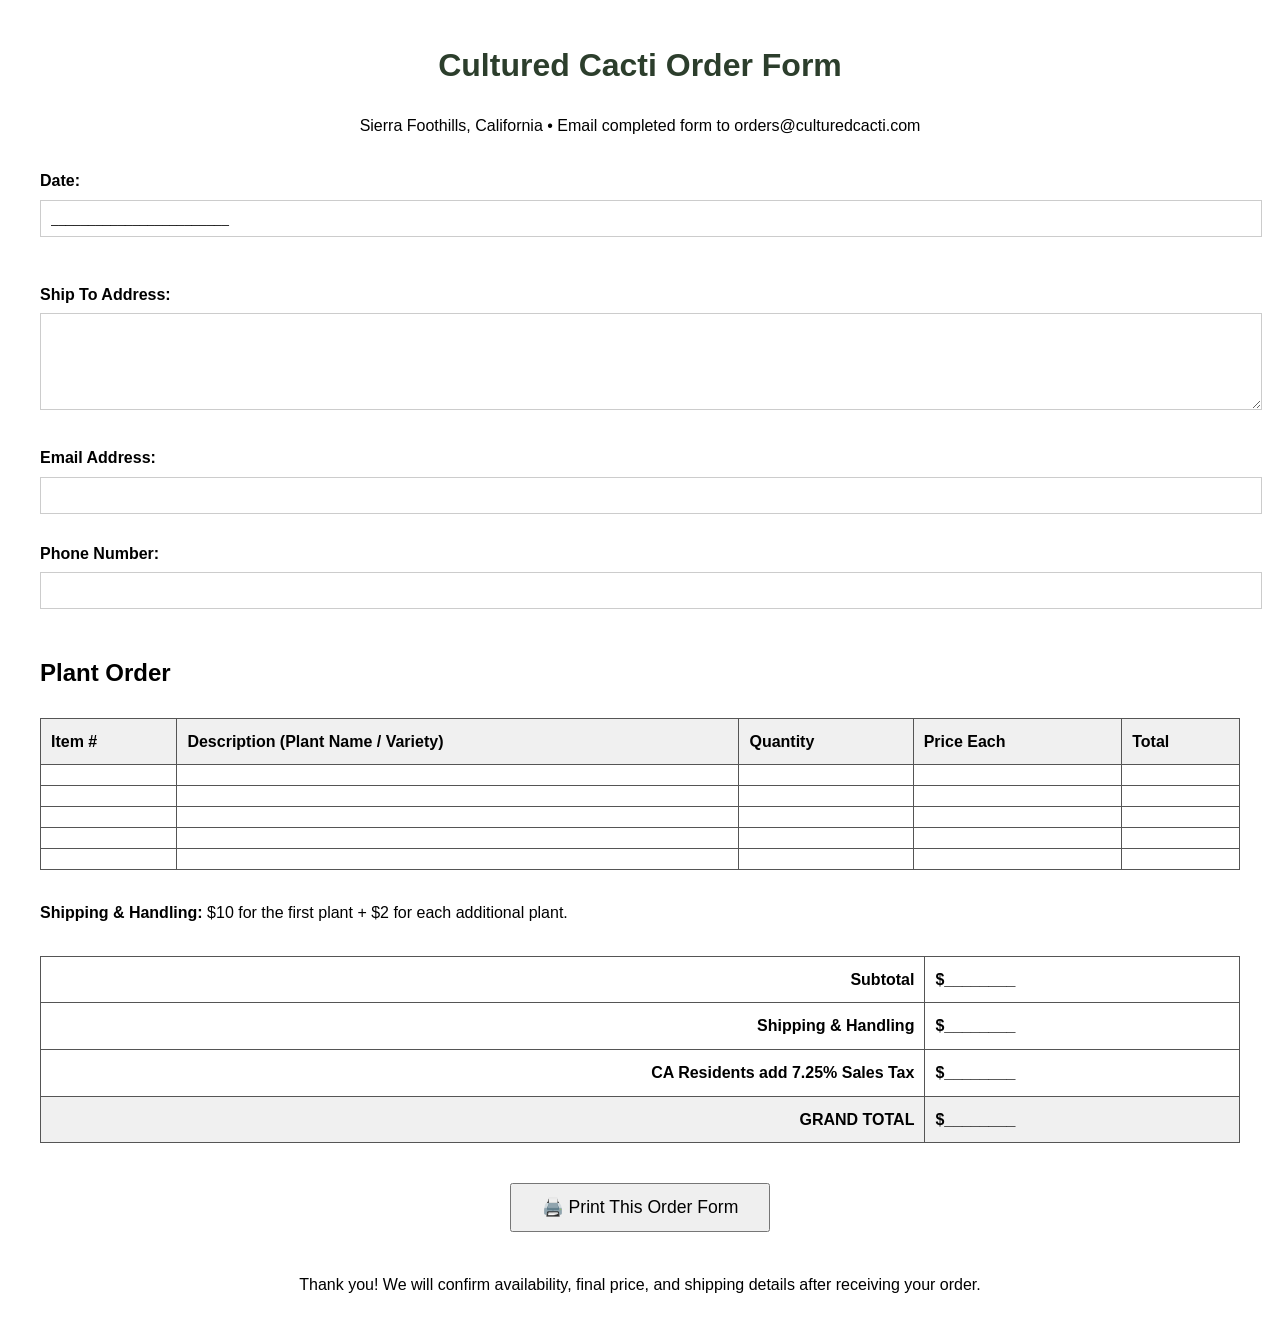
==== order-form.html @ 58e6c485 "Create order-form.html" ====
<!DOCTYPE html>
<html lang="en">
<head>
<meta charset="UTF-8">
<meta name="viewport" content="width=device-width, initial-scale=1.0">
<title>Order Form - Cultured Cacti</title>
<style>
body { font-family: 'Montserrat', sans-serif; margin: 40px; line-height: 1.6; }
h1 { font-family: 'Bebas Neue', sans-serif; text-align: center; color: #2c3e2c; }
.form-section { margin: 30px 0; }
label { display: block; margin: 12px 0 6px; font-weight: bold; }
input, textarea { width: 100%; padding: 10px; margin-bottom: 15px; border: 1px solid #ccc; }
table { width: 100%; border-collapse: collapse; margin: 25px 0; }
th, td { border: 1px solid #555; padding: 10px; text-align: left; }
th { background-color: #f0f0f0; }
.totals { font-weight: bold; }
.print-button { text-align: center; margin: 40px 0; }
@media print {
.print-button, nav { display: none; }
body { margin: 20px; }
}
</style>
</head>
<body>
<h1>Cultured Cacti Order Form</h1>
<p style="text-align:center;">Sierra Foothills, California • Email completed form to orders@culturedcacti.com</p>

<div class="form-section">
<label>Date:</label>
<input type="text" value="________________________">
</div>

<div class="form-section">
<label>Ship To Address:</label>
<textarea rows="5"></textarea>

<label>Email Address:</label>
<input type="email">

<label>Phone Number:</label>
<input type="tel">
</div>

<div class="form-section">
<h2>Plant Order</h2>
<table>
<tr>
<th>Item #</th>
<th>Description (Plant Name / Variety)</th>
<th>Quantity</th>
<th>Price Each</th>
<th>Total</th>
</tr>
<tr><td></td><td></td><td></td><td></td><td></td></tr>
<tr><td></td><td></td><td></td><td></td><td></td></tr>
<tr><td></td><td></td><td></td><td></td><td></td></tr>
<tr><td></td><td></td><td></td><td></td><td></td></tr>
<tr><td></td><td></td><td></td><td></td><td></td></tr>
</table>
</div>

<div class="form-section">
<p><strong>Shipping & Handling:</strong> $10 for the first plant + $2 for each additional plant.</p>
</div>

<div class="form-section">
<table>
<tr class="totals">
<td colspan="4" style="text-align:right;">Subtotal</td>
<td>$________</td>
</tr>
<tr class="totals">
<td colspan="4" style="text-align:right;">Shipping & Handling</td>
<td>$________</td>
</tr>
<tr class="totals">
<td colspan="4" style="text-align:right;">CA Residents add 7.25% Sales Tax</td>
<td>$________</td>
</tr>
<tr class="totals" style="background-color:#f0f0f0;">
<td colspan="4" style="text-align:right;"><strong>GRAND TOTAL</strong></td>
<td><strong>$________</strong></td>
</tr>
</table>
</div>

<div class="print-button">
<button onclick="window.print()" style="padding:12px 30px; font-size:1.1rem;">🖨️ Print This Order Form</button>
</div>

<p style="text-align:center; margin-top:40px;">
Thank you! We will confirm availability, final price, and shipping details after receiving your order.
</p>
</body>
</html>
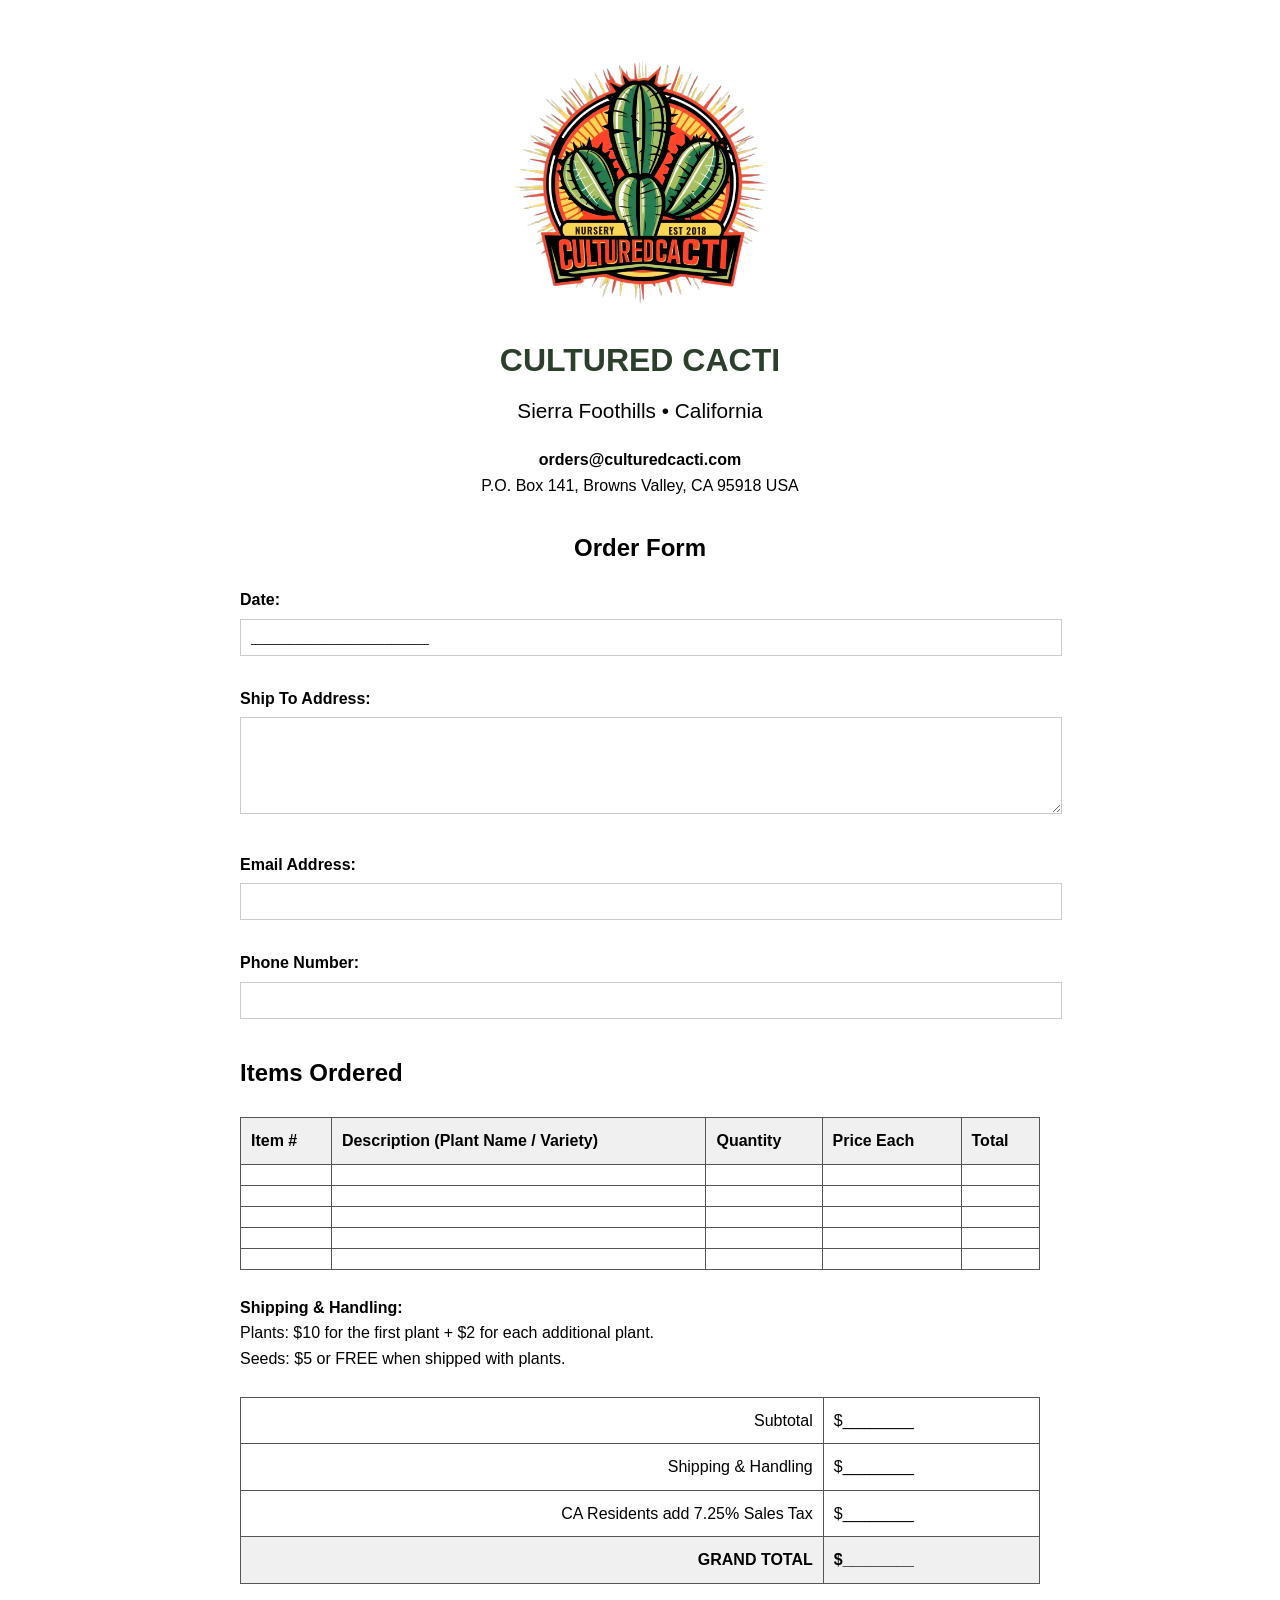
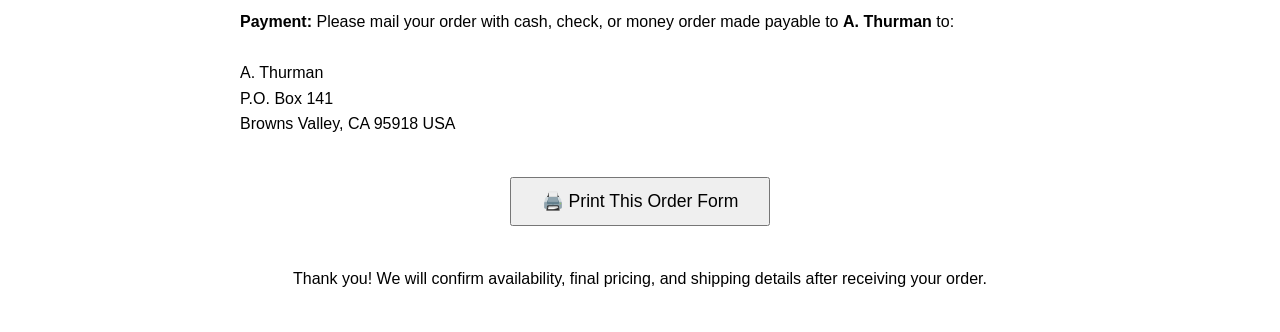
==== commit a562de7c: "Update order-form.html" ====
--- a/order-form.html
+++ b/order-form.html
@@ -5,15 +5,26 @@
 <meta name="viewport" content="width=device-width, initial-scale=1.0">
 <title>Order Form - Cultured Cacti</title>
 <style>
-body { font-family: 'Montserrat', sans-serif; margin: 40px; line-height: 1.6; }
-h1 { font-family: 'Bebas Neue', sans-serif; text-align: center; color: #2c3e2c; }
-.form-section { margin: 30px 0; }
-label { display: block; margin: 12px 0 6px; font-weight: bold; }
+body {
+font-family: 'Montserrat', sans-serif;
+margin: 40px;
+line-height: 1.6;
+max-width: 800px;
+margin: 40px auto;
+}
+header { text-align: center; margin-bottom: 30px; }
+h1 {
+font-family: 'Bebas Neue', sans-serif;
+color: #2c3e2c;
+margin: 0;
+}
+.tagline { font-size: 1.3rem; margin: 8px 0 20px; }
+.logo { max-width: 280px; margin: 15px auto; display: block; }
+label { display: block; margin: 15px 0 6px; font-weight: bold; }
 input, textarea { width: 100%; padding: 10px; margin-bottom: 15px; border: 1px solid #ccc; }
 table { width: 100%; border-collapse: collapse; margin: 25px 0; }
 th, td { border: 1px solid #555; padding: 10px; text-align: left; }
 th { background-color: #f0f0f0; }
-.totals { font-weight: bold; }
 .print-button { text-align: center; margin: 40px 0; }
 @media print {
 .print-button, nav { display: none; }
@@ -22,8 +33,15 @@
 </style>
 </head>
 <body>
-<h1>Cultured Cacti Order Form</h1>
-<p style="text-align:center;">Sierra Foothills, California • Email completed form to orders@culturedcacti.com</p>
+<header>
+<img src="images/logo.svg" alt="Cultured Cacti Logo" class="logo">
+<h1>CULTURED CACTI</h1>
+<p class="tagline">Sierra Foothills • California</p>
+<p><strong>orders@culturedcacti.com</strong><br>
+P.O. Box 141, Browns Valley, CA 95918 USA</p>
+</header>
+
+<h2 style="text-align:center;">Order Form</h2>
 
 <div class="form-section">
 <label>Date:</label>
@@ -42,7 +60,7 @@
 </div>
 
 <div class="form-section">
-<h2>Plant Order</h2>
+<h2>Items Ordered</h2>
 <table>
 <tr>
 <th>Item #</th>
@@ -60,7 +78,9 @@
 </div>
 
 <div class="form-section">
-<p><strong>Shipping & Handling:</strong> $10 for the first plant + $2 for each additional plant.</p>
+<p><strong>Shipping &amp; Handling:</strong><br>
+Plants: $10 for the first plant + $2 for each additional plant.<br>
+Seeds: $5 or FREE when shipped with plants.</p>
 </div>
 
 <div class="form-section">
@@ -70,7 +90,7 @@
 <td>$________</td>
 </tr>
 <tr class="totals">
-<td colspan="4" style="text-align:right;">Shipping & Handling</td>
+<td colspan="4" style="text-align:right;">Shipping &amp; Handling</td>
 <td>$________</td>
 </tr>
 <tr class="totals">
@@ -84,12 +104,19 @@
 </table>
 </div>
 
+<div class="form-section">
+<p><strong>Payment:</strong> Please mail your order with cash, check, or money order made payable to <strong>A. Thurman</strong> to:<br><br>
+A. Thurman<br>
+P.O. Box 141<br>
+Browns Valley, CA 95918 USA</p>
+</div>
+
 <div class="print-button">
 <button onclick="window.print()" style="padding:12px 30px; font-size:1.1rem;">🖨️ Print This Order Form</button>
 </div>
 
 <p style="text-align:center; margin-top:40px;">
-Thank you! We will confirm availability, final price, and shipping details after receiving your order.
+Thank you! We will confirm availability, final pricing, and shipping details after receiving your order.
 </p>
 </body>
 </html>
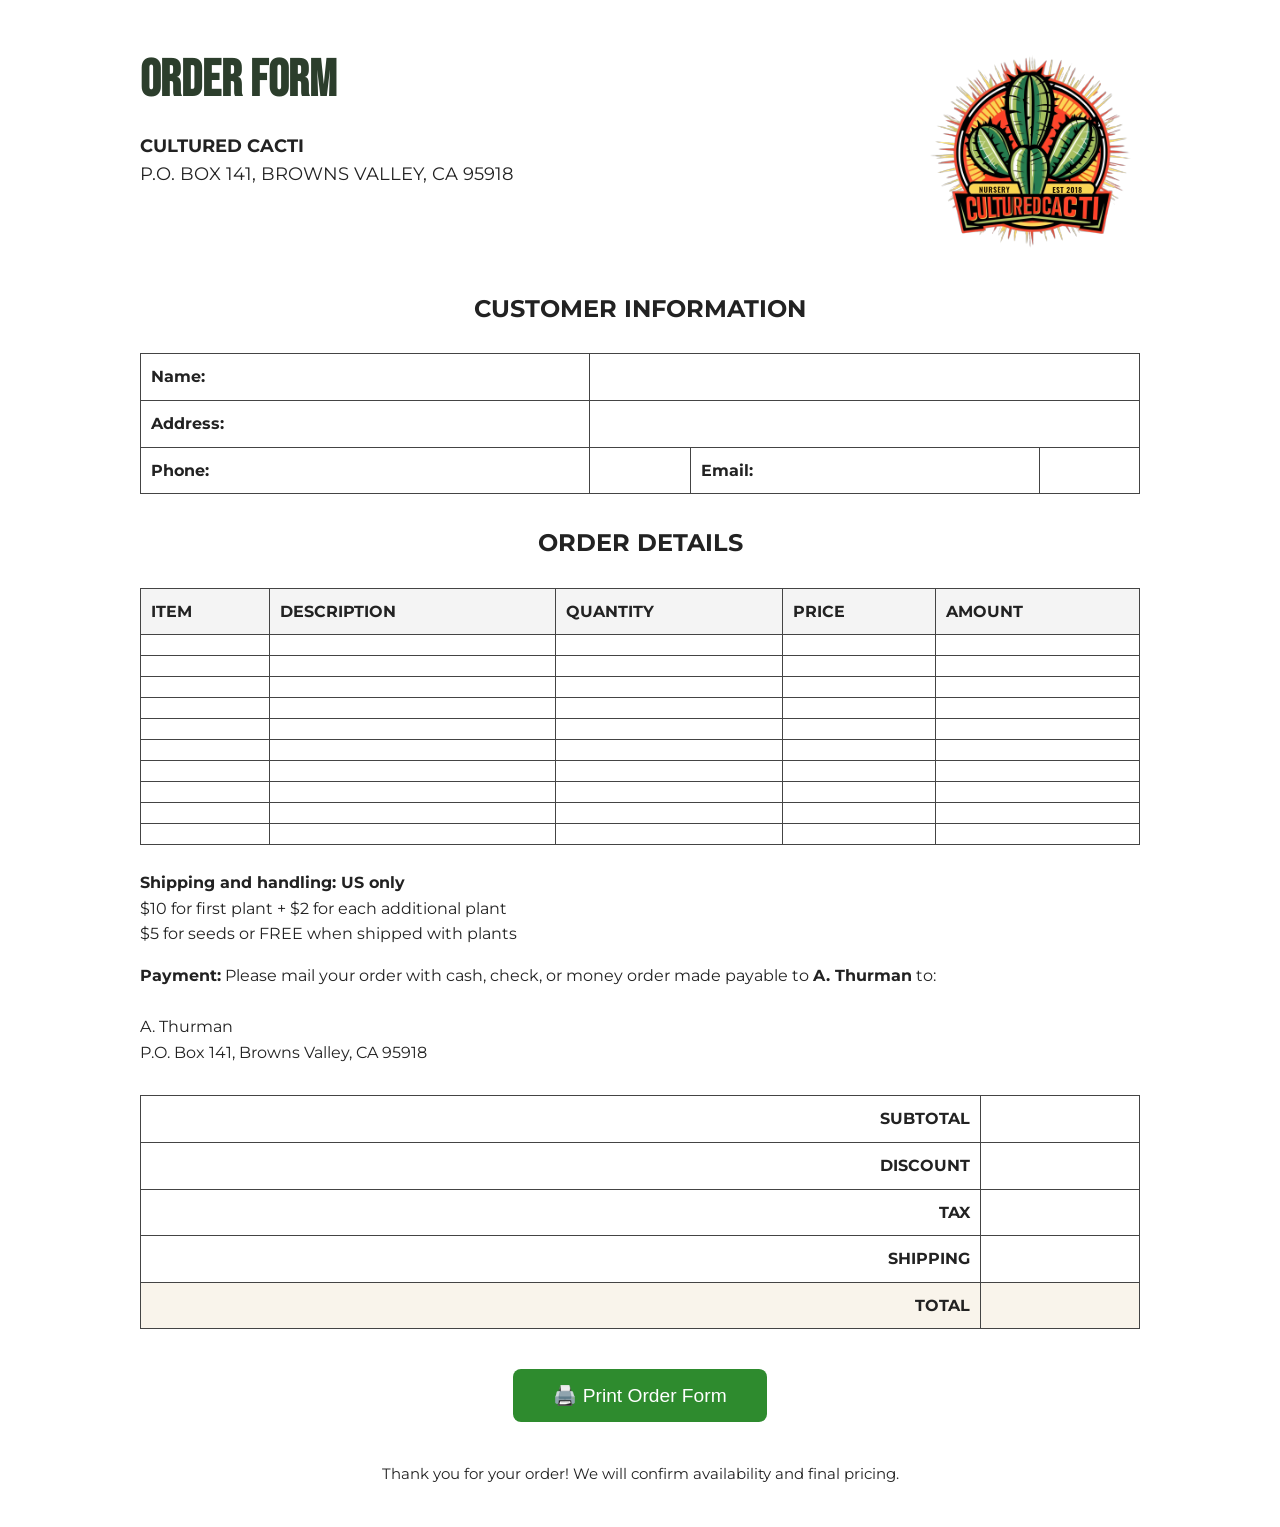
==== commit 7ad33f60: "Update order-form.html" ====
--- a/order-form.html
+++ b/order-form.html
@@ -5,118 +5,125 @@
 <meta name="viewport" content="width=device-width, initial-scale=1.0">
 <title>Order Form - Cultured Cacti</title>
 <style>
+@import url('https://fonts.googleapis.com/css2?family=Bebas+Neue&family=Montserrat:wght@400;500&display=swap');
 body {
 font-family: 'Montserrat', sans-serif;
-margin: 40px;
+margin: 40px auto;
+max-width: 1000px;
 line-height: 1.6;
-max-width: 800px;
-margin: 40px auto;
+color: #222;
 }
-header { text-align: center; margin-bottom: 30px; }
-h1 {
-font-family: 'Bebas Neue', sans-serif;
-color: #2c3e2c;
-margin: 0;
-}
-.tagline { font-size: 1.3rem; margin: 8px 0 20px; }
-.logo { max-width: 280px; margin: 15px auto; display: block; }
-label { display: block; margin: 15px 0 6px; font-weight: bold; }
-input, textarea { width: 100%; padding: 10px; margin-bottom: 15px; border: 1px solid #ccc; }
+header { display: flex; justify-content: space-between; align-items: flex-start; margin-bottom: 30px; }
+.logo { max-width: 220px; }
+h1 { font-family: 'Bebas Neue', sans-serif; font-size: 3.2rem; margin: 0; color: #2c3e2c; }
+.address { margin-top: 10px; font-size: 1.1rem; }
 table { width: 100%; border-collapse: collapse; margin: 25px 0; }
-th, td { border: 1px solid #555; padding: 10px; text-align: left; }
-th { background-color: #f0f0f0; }
-.print-button { text-align: center; margin: 40px 0; }
+th, td { border: 1px solid #444; padding: 10px; text-align: left; }
+th { background-color: #f4f4f4; font-weight: bold; }
+.totals td { font-weight: bold; }
+.print-btn { text-align: center; margin: 40px 0; }
 @media print {
-.print-button, nav { display: none; }
+.print-btn { display: none; }
 body { margin: 20px; }
 }
 </style>
 </head>
 <body>
 <header>
+<div>
+<h1>ORDER FORM</h1>
+<div class="address">
+<strong>CULTURED CACTI</strong><br>
+P.O. BOX 141, BROWNS VALLEY, CA 95918
+</div>
+</div>
 <img src="images/logo.svg" alt="Cultured Cacti Logo" class="logo">
-<h1>CULTURED CACTI</h1>
-<p class="tagline">Sierra Foothills • California</p>
-<p><strong>orders@culturedcacti.com</strong><br>
-P.O. Box 141, Browns Valley, CA 95918 USA</p>
 </header>
 
-<h2 style="text-align:center;">Order Form</h2>
+<h2 style="text-align:center; margin:30px 0 15px;">CUSTOMER INFORMATION</h2>
 
-<div class="form-section">
-<label>Date:</label>
-<input type="text" value="________________________">
-</div>
-
-<div class="form-section">
-<label>Ship To Address:</label>
-<textarea rows="5"></textarea>
-
-<label>Email Address:</label>
-<input type="email">
-
-<label>Phone Number:</label>
-<input type="tel">
-</div>
-
-<div class="form-section">
-<h2>Items Ordered</h2>
 <table>
 <tr>
-<th>Item #</th>
-<th>Description (Plant Name / Variety)</th>
-<th>Quantity</th>
-<th>Price Each</th>
-<th>Total</th>
+<td><strong>Name:</strong></td>
+<td colspan="4"></td>
 </tr>
+<tr>
+<td><strong>Address:</strong></td>
+<td colspan="4"></td>
+</tr>
+<tr>
+<td><strong>Phone:</strong></td>
+<td></td>
+<td><strong>Email:</strong></td>
+<td colspan="2"></td>
+</tr>
+</table>
+
+<h2 style="text-align:center; margin:30px 0 15px;">ORDER DETAILS</h2>
+
+<table>
+<thead>
+<tr>
+<th>ITEM</th>
+<th>DESCRIPTION</th>
+<th>QUANTITY</th>
+<th>PRICE</th>
+<th>AMOUNT</th>
+</tr>
+</thead>
+<tbody>
 <tr><td></td><td></td><td></td><td></td><td></td></tr>
 <tr><td></td><td></td><td></td><td></td><td></td></tr>
 <tr><td></td><td></td><td></td><td></td><td></td></tr>
 <tr><td></td><td></td><td></td><td></td><td></td></tr>
 <tr><td></td><td></td><td></td><td></td><td></td></tr>
+<tr><td></td><td></td><td></td><td></td><td></td></tr>
+<tr><td></td><td></td><td></td><td></td><td></td></tr>
+<tr><td></td><td></td><td></td><td></td><td></td></tr>
+<tr><td></td><td></td><td></td><td></td><td></td></tr>
+<tr><td></td><td></td><td></td><td></td><td></td></tr>
+</tbody>
 </table>
+
+<p><strong>Shipping and handling: US only</strong><br>
+$10 for first plant + $2 for each additional plant<br>
+$5 for seeds or FREE when shipped with plants</p>
+
+<p><strong>Payment:</strong> Please mail your order with cash, check, or money order made payable to <strong>A. Thurman</strong> to:<br><br>
+A. Thurman<br>
+P.O. Box 141, Browns Valley, CA 95918</p>
+
+<table style="margin-top:30px;">
+<tr class="totals">
+<td colspan="4" style="text-align:right;">SUBTOTAL</td>
+<td></td>
+</tr>
+<tr class="totals">
+<td colspan="4" style="text-align:right;">DISCOUNT</td>
+<td></td>
+</tr>
+<tr class="totals">
+<td colspan="4" style="text-align:right;">TAX</td>
+<td></td>
+</tr>
+<tr class="totals">
+<td colspan="4" style="text-align:right;">SHIPPING</td>
+<td></td>
+</tr>
+<tr class="totals" style="background:#f9f4eb;">
+<td colspan="4" style="text-align:right;"><strong>TOTAL</strong></td>
+<td><strong></strong></td>
+</tr>
+</table>
+
+<div class="print-btn">
+<button onclick="window.print()" style="padding:15px 40px; font-size:1.2rem; background:#2e8b2e; color:white; border:none; border-radius:8px; cursor:pointer;">
+🖨️ Print Order Form
+</button>
 </div>
 
-<div class="form-section">
-<p><strong>Shipping &amp; Handling:</strong><br>
-Plants: $10 for the first plant + $2 for each additional plant.<br>
-Seeds: $5 or FREE when shipped with plants.</p>
-</div>
-
-<div class="form-section">
-<table>
-<tr class="totals">
-<td colspan="4" style="text-align:right;">Subtotal</td>
-<td>$________</td>
-</tr>
-<tr class="totals">
-<td colspan="4" style="text-align:right;">Shipping &amp; Handling</td>
-<td>$________</td>
-</tr>
-<tr class="totals">
-<td colspan="4" style="text-align:right;">CA Residents add 7.25% Sales Tax</td>
-<td>$________</td>
-</tr>
-<tr class="totals" style="background-color:#f0f0f0;">
-<td colspan="4" style="text-align:right;"><strong>GRAND TOTAL</strong></td>
-<td><strong>$________</strong></td>
-</tr>
-</table>
-</div>
-
-<div class="form-section">
-<p><strong>Payment:</strong> Please mail your order with cash, check, or money order made payable to <strong>A. Thurman</strong> to:<br><br>
-A. Thurman<br>
-P.O. Box 141<br>
-Browns Valley, CA 95918 USA</p>
-</div>
-
-<div class="print-button">
-<button onclick="window.print()" style="padding:12px 30px; font-size:1.1rem;">🖨️ Print This Order Form</button>
-</div>
-
-<p style="text-align:center; margin-top:40px;">
-Thank you! We will confirm availability, final pricing, and shipping details after receiving your order.
+<p style="text-align:center; margin-top:40px; font-size:0.95rem;">
+Thank you for your order! We will confirm availability and final pricing.
 </p>
 </body>
 </html>
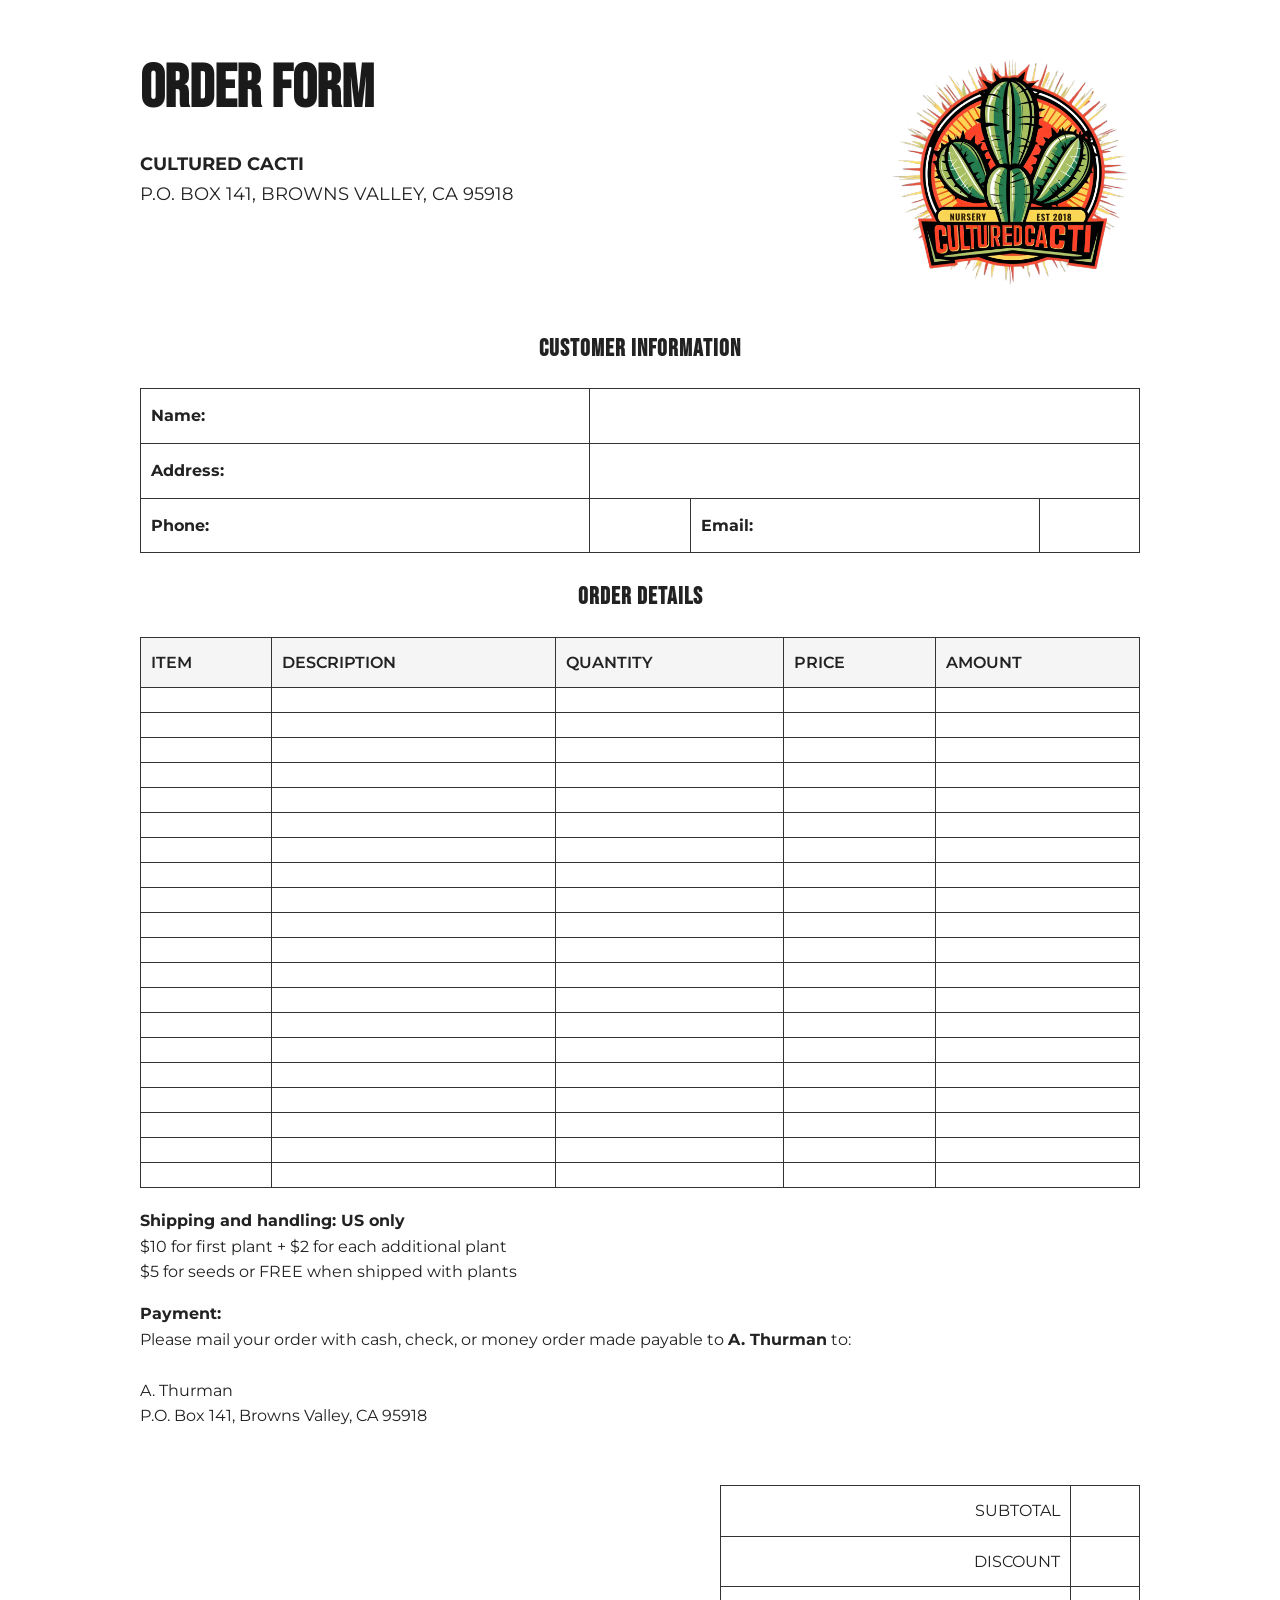
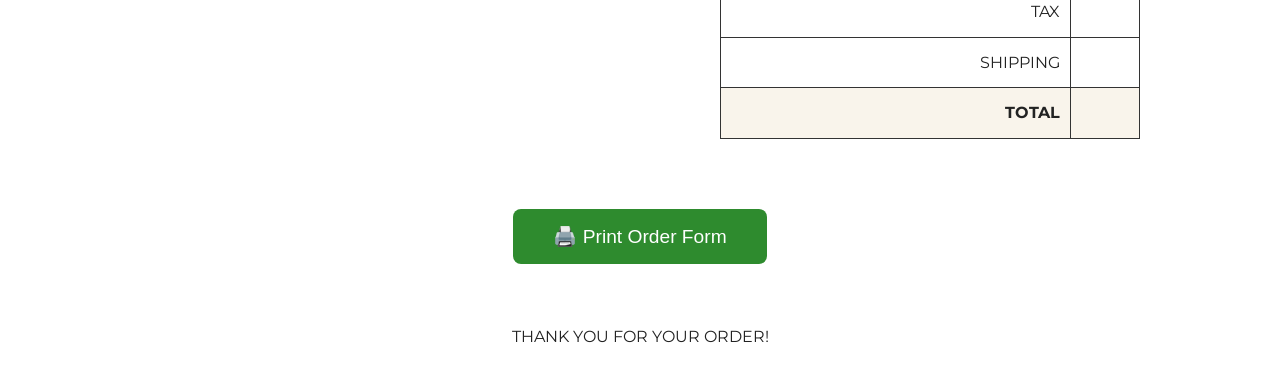
==== commit 302b1435: "Update order-form.html" ====
--- a/order-form.html
+++ b/order-form.html
@@ -13,15 +13,16 @@
 line-height: 1.6;
 color: #222;
 }
-header { display: flex; justify-content: space-between; align-items: flex-start; margin-bottom: 30px; }
-.logo { max-width: 220px; }
-h1 { font-family: 'Bebas Neue', sans-serif; font-size: 3.2rem; margin: 0; color: #2c3e2c; }
-.address { margin-top: 10px; font-size: 1.1rem; }
-table { width: 100%; border-collapse: collapse; margin: 25px 0; }
-th, td { border: 1px solid #444; padding: 10px; text-align: left; }
-th { background-color: #f4f4f4; font-weight: bold; }
-.totals td { font-weight: bold; }
-.print-btn { text-align: center; margin: 40px 0; }
+.header { display: flex; justify-content: space-between; align-items: flex-start; margin-bottom: 30px; }
+.title { font-family: 'Bebas Neue', sans-serif; font-size: 3.8rem; margin: 0; color: #1a1a1a; }
+.logo { max-width: 260px; }
+.address { margin-top: 12px; font-size: 1.15rem; }
+h2 { text-align: center; margin: 25px 0 12px; font-family: 'Bebas Neue', sans-serif; letter-spacing: 1px; }
+table { width: 100%; border-collapse: collapse; margin: 20px 0; }
+th, td { border: 1px solid #333; padding: 12px 10px; text-align: left; vertical-align: top; }
+th { background-color: #f5f5f5; font-weight: 600; }
+.customer-table td { padding: 14px 10px; }
+.print-btn { text-align: center; margin: 50px 0 30px; }
 @media print {
 .print-btn { display: none; }
 body { margin: 20px; }
@@ -29,38 +30,36 @@
 </style>
 </head>
 <body>
-<header>
+<div class="header">
 <div>
-<h1>ORDER FORM</h1>
+<h1 class="title">ORDER FORM</h1>
 <div class="address">
 <strong>CULTURED CACTI</strong><br>
 P.O. BOX 141, BROWNS VALLEY, CA 95918
 </div>
 </div>
 <img src="images/logo.svg" alt="Cultured Cacti Logo" class="logo">
-</header>
+</div>
 
-<h2 style="text-align:center; margin:30px 0 15px;">CUSTOMER INFORMATION</h2>
-
-<table>
+<h2>CUSTOMER INFORMATION</h2>
+<table class="customer-table">
 <tr>
 <td><strong>Name:</strong></td>
-<td colspan="4"></td>
+<td colspan="3"></td>
 </tr>
 <tr>
 <td><strong>Address:</strong></td>
-<td colspan="4"></td>
+<td colspan="3"></td>
 </tr>
 <tr>
 <td><strong>Phone:</strong></td>
 <td></td>
 <td><strong>Email:</strong></td>
-<td colspan="2"></td>
+<td></td>
 </tr>
 </table>
 
-<h2 style="text-align:center; margin:30px 0 15px;">ORDER DETAILS</h2>
-
+<h2>ORDER DETAILS</h2>
 <table>
 <thead>
 <tr>
@@ -72,6 +71,17 @@
 </tr>
 </thead>
 <tbody>
+<!-- 20 blank rows to match your PDF -->
+<tr><td></td><td></td><td></td><td></td><td></td></tr>
+<tr><td></td><td></td><td></td><td></td><td></td></tr>
+<tr><td></td><td></td><td></td><td></td><td></td></tr>
+<tr><td></td><td></td><td></td><td></td><td></td></tr>
+<tr><td></td><td></td><td></td><td></td><td></td></tr>
+<tr><td></td><td></td><td></td><td></td><td></td></tr>
+<tr><td></td><td></td><td></td><td></td><td></td></tr>
+<tr><td></td><td></td><td></td><td></td><td></td></tr>
+<tr><td></td><td></td><td></td><td></td><td></td></tr>
+<tr><td></td><td></td><td></td><td></td><td></td></tr>
 <tr><td></td><td></td><td></td><td></td><td></td></tr>
 <tr><td></td><td></td><td></td><td></td><td></td></tr>
 <tr><td></td><td></td><td></td><td></td><td></td></tr>
@@ -89,41 +99,29 @@
 $10 for first plant + $2 for each additional plant<br>
 $5 for seeds or FREE when shipped with plants</p>
 
-<p><strong>Payment:</strong> Please mail your order with cash, check, or money order made payable to <strong>A. Thurman</strong> to:<br><br>
+<p><strong>Payment:</strong><br>
+Please mail your order with cash, check, or money order made payable to <strong>A. Thurman</strong> to:<br><br>
 A. Thurman<br>
 P.O. Box 141, Browns Valley, CA 95918</p>
 
-<table style="margin-top:30px;">
-<tr class="totals">
-<td colspan="4" style="text-align:right;">SUBTOTAL</td>
-<td></td>
-</tr>
-<tr class="totals">
-<td colspan="4" style="text-align:right;">DISCOUNT</td>
-<td></td>
-</tr>
-<tr class="totals">
-<td colspan="4" style="text-align:right;">TAX</td>
-<td></td>
-</tr>
-<tr class="totals">
-<td colspan="4" style="text-align:right;">SHIPPING</td>
-<td></td>
-</tr>
-<tr class="totals" style="background:#f9f4eb;">
-<td colspan="4" style="text-align:right;"><strong>TOTAL</strong></td>
-<td><strong></strong></td>
-</tr>
+<table style="margin-top: 40px; width: 420px; float: right; border: 1px solid #333;">
+<tr><td style="text-align:right;">SUBTOTAL</td><td></td></tr>
+<tr><td style="text-align:right;">DISCOUNT</td><td></td></tr>
+<tr><td style="text-align:right;">TAX</td><td></td></tr>
+<tr><td style="text-align:right;">SHIPPING</td><td></td></tr>
+<tr style="background:#f9f4eb;"><td style="text-align:right;"><strong>TOTAL</strong></td><td><strong></strong></td></tr>
 </table>
 
+<div style="clear: both;"></div>
+
 <div class="print-btn">
-<button onclick="window.print()" style="padding:15px 40px; font-size:1.2rem; background:#2e8b2e; color:white; border:none; border-radius:8px; cursor:pointer;">
+<button onclick="window.print()" style="padding: 16px 40px; font-size: 1.2rem; background: #2e8b2e; color: white; border: none; border-radius: 8px; cursor: pointer;">
 🖨️ Print Order Form
 </button>
 </div>
 
-<p style="text-align:center; margin-top:40px; font-size:0.95rem;">
-Thank you for your order! We will confirm availability and final pricing.
+<p style="text-align: center; margin-top: 60px; font-size: 1rem;">
+THANK YOU FOR YOUR ORDER!
 </p>
 </body>
 </html>
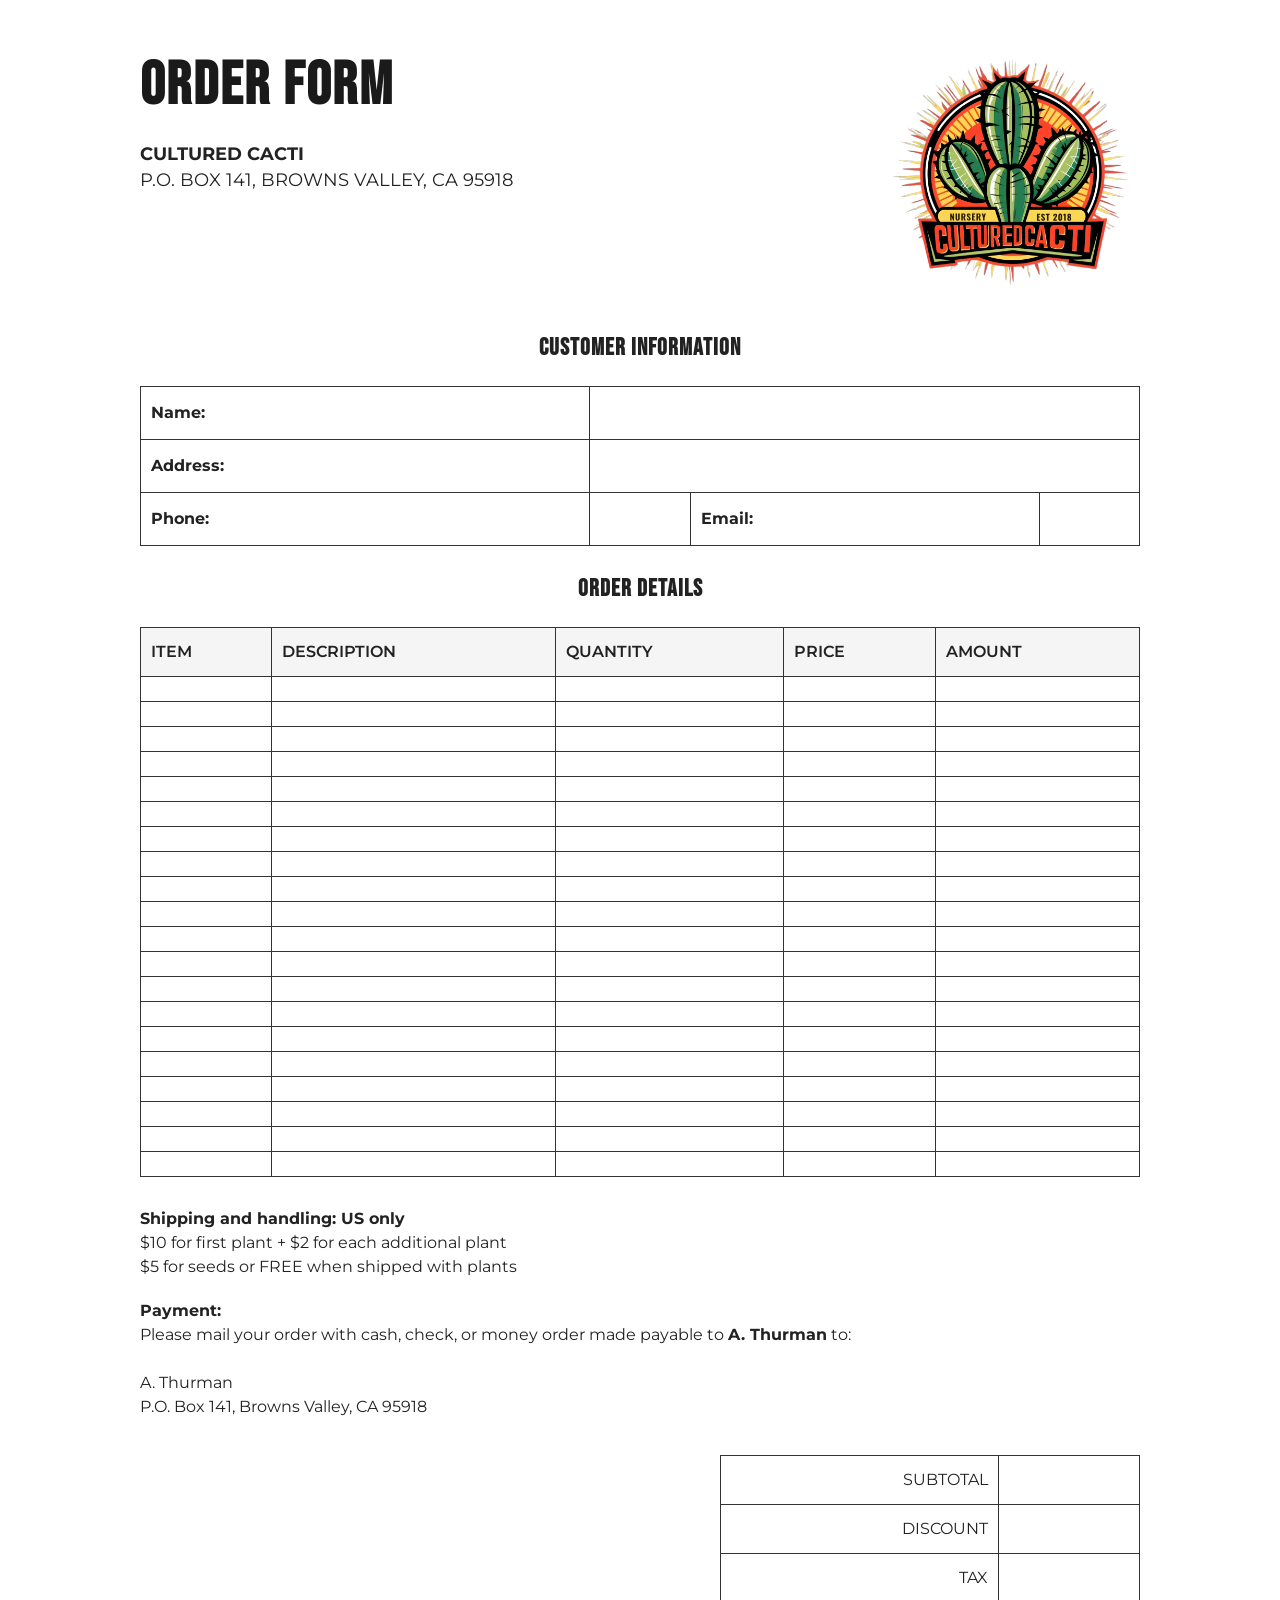
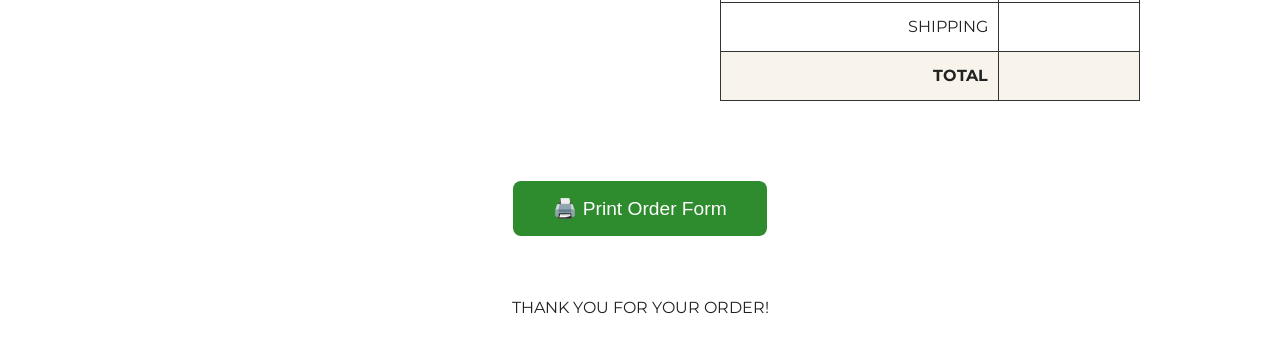
==== commit 6dc08513: "Update order-form.html" ====
--- a/order-form.html
+++ b/order-form.html
@@ -10,19 +10,21 @@
 font-family: 'Montserrat', sans-serif;
 margin: 40px auto;
 max-width: 1000px;
-line-height: 1.6;
+line-height: 1.5;
 color: #222;
 }
 .header { display: flex; justify-content: space-between; align-items: flex-start; margin-bottom: 30px; }
-.title { font-family: 'Bebas Neue', sans-serif; font-size: 3.8rem; margin: 0; color: #1a1a1a; }
+.title { font-family: 'Bebas Neue', sans-serif; font-size: 3.8rem; margin: 0; color: #1a1a1a; letter-spacing: 2px; }
 .logo { max-width: 260px; }
-.address { margin-top: 12px; font-size: 1.15rem; }
+.address { margin-top: 10px; font-size: 1.15rem; line-height: 1.4; }
 h2 { text-align: center; margin: 25px 0 12px; font-family: 'Bebas Neue', sans-serif; letter-spacing: 1px; }
 table { width: 100%; border-collapse: collapse; margin: 20px 0; }
 th, td { border: 1px solid #333; padding: 12px 10px; text-align: left; vertical-align: top; }
 th { background-color: #f5f5f5; font-weight: 600; }
 .customer-table td { padding: 14px 10px; }
-.print-btn { text-align: center; margin: 50px 0 30px; }
+.shipping { margin: 30px 0 20px; }
+.totals-table { width: 420px; float: right; border: 1px solid #333; margin-top: 20px; }
+.print-btn { text-align: center; margin: 60px 0 30px; }
 @media print {
 .print-btn { display: none; }
 body { margin: 20px; }
@@ -71,7 +73,6 @@
 </tr>
 </thead>
 <tbody>
-<!-- 20 blank rows to match your PDF -->
 <tr><td></td><td></td><td></td><td></td><td></td></tr>
 <tr><td></td><td></td><td></td><td></td><td></td></tr>
 <tr><td></td><td></td><td></td><td></td><td></td></tr>
@@ -95,17 +96,19 @@
 </tbody>
 </table>
 
-<p><strong>Shipping and handling: US only</strong><br>
+<div class="shipping">
+<strong>Shipping and handling: US only</strong><br>
 $10 for first plant + $2 for each additional plant<br>
-$5 for seeds or FREE when shipped with plants</p>
+$5 for seeds or FREE when shipped with plants
+</div>
 
 <p><strong>Payment:</strong><br>
 Please mail your order with cash, check, or money order made payable to <strong>A. Thurman</strong> to:<br><br>
 A. Thurman<br>
 P.O. Box 141, Browns Valley, CA 95918</p>
 
-<table style="margin-top: 40px; width: 420px; float: right; border: 1px solid #333;">
-<tr><td style="text-align:right;">SUBTOTAL</td><td></td></tr>
+<table class="totals-table">
+<tr><td style="text-align:right;">SUBTOTAL</td><td width="120"></td></tr>
 <tr><td style="text-align:right;">DISCOUNT</td><td></td></tr>
 <tr><td style="text-align:right;">TAX</td><td></td></tr>
 <tr><td style="text-align:right;">SHIPPING</td><td></td></tr>
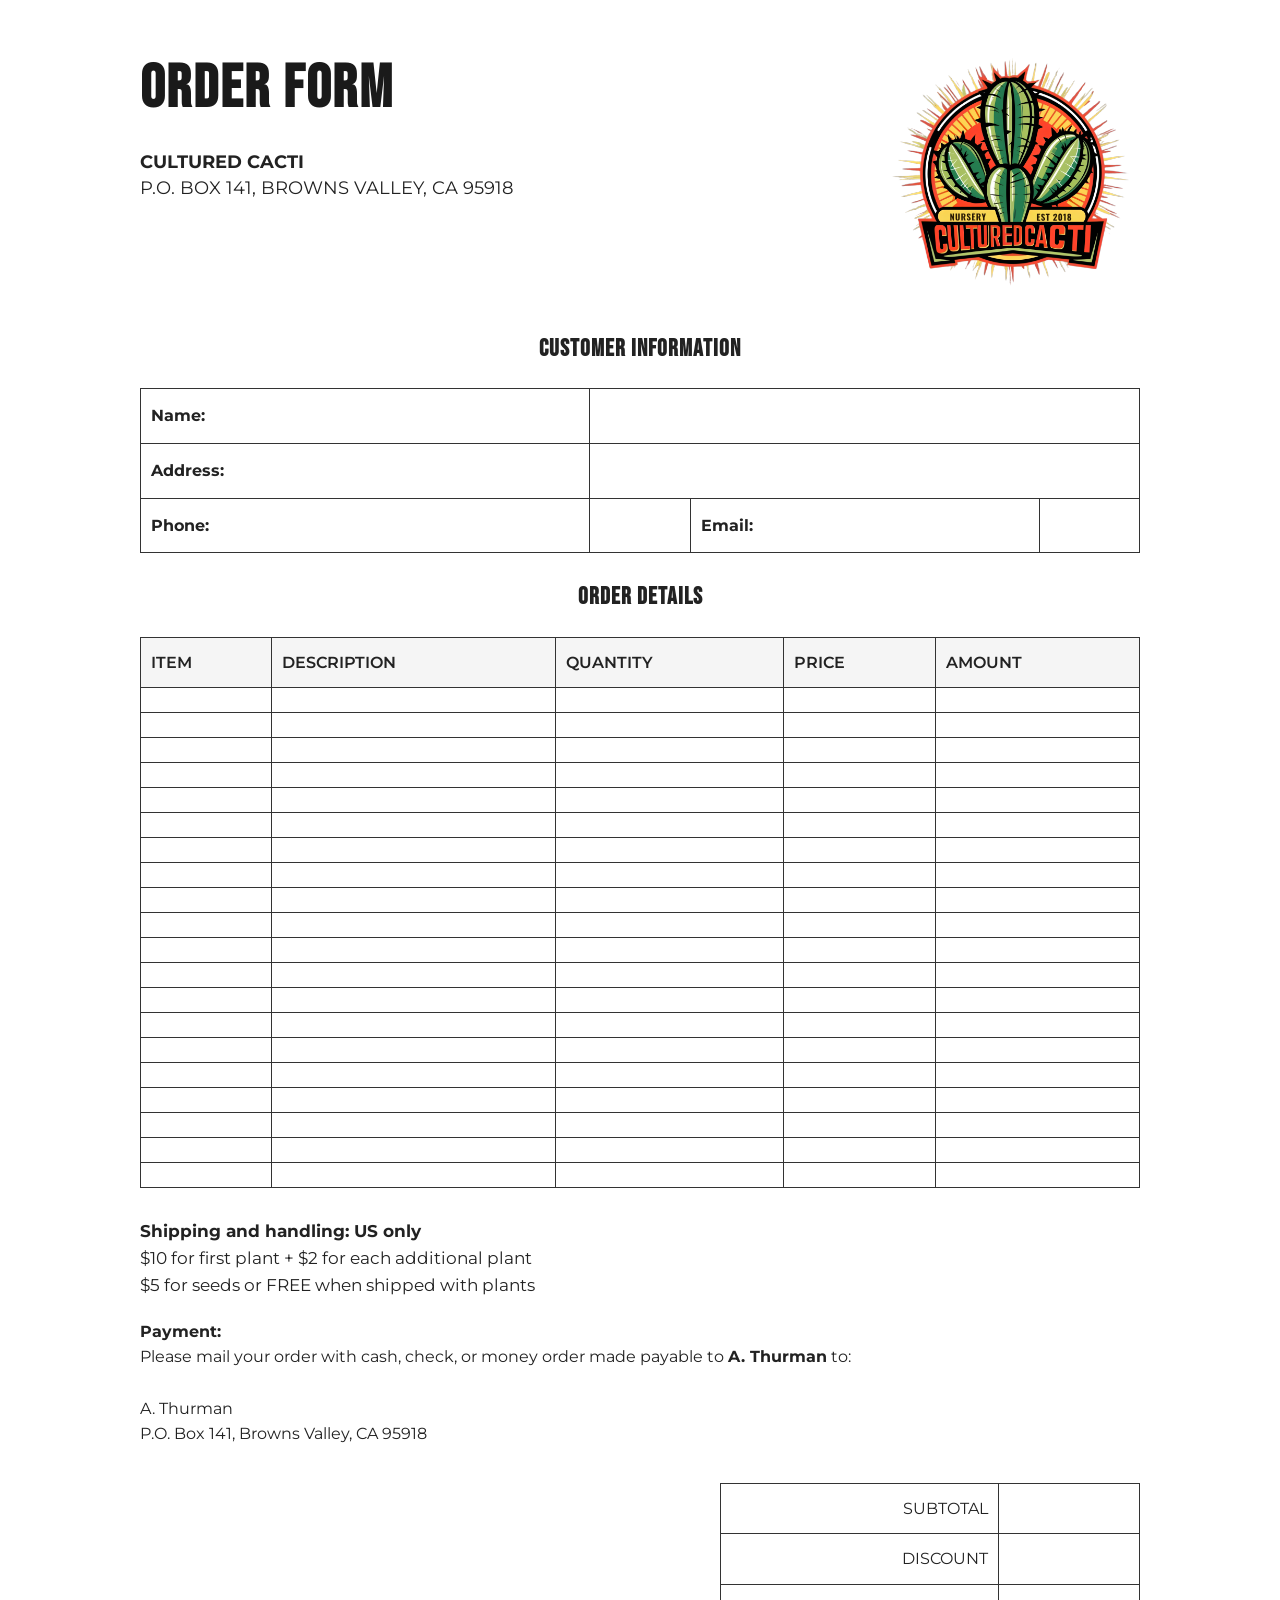
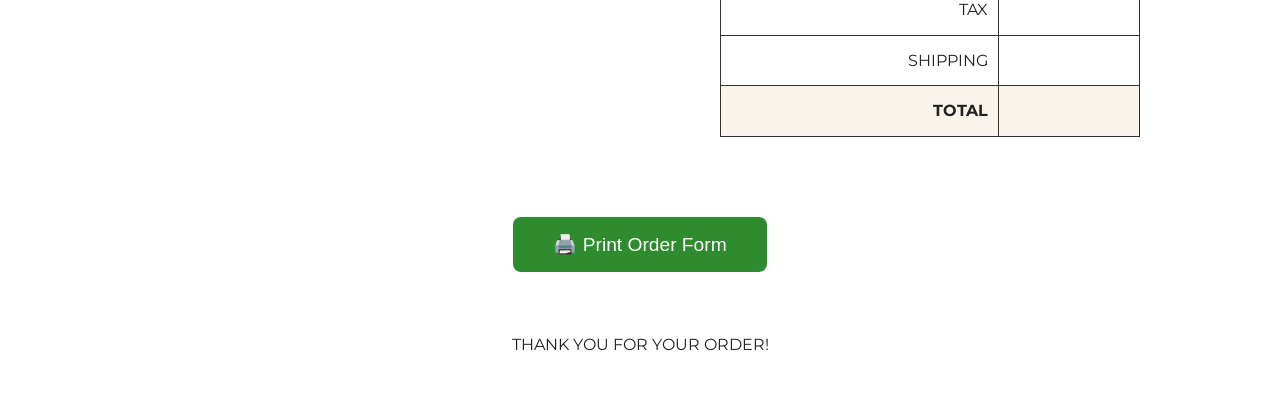
==== commit fe24274e: "Update order-form.html" ====
--- a/order-form.html
+++ b/order-form.html
@@ -10,19 +10,19 @@
 font-family: 'Montserrat', sans-serif;
 margin: 40px auto;
 max-width: 1000px;
-line-height: 1.5;
+line-height: 1.6;
 color: #222;
 }
 .header { display: flex; justify-content: space-between; align-items: flex-start; margin-bottom: 30px; }
 .title { font-family: 'Bebas Neue', sans-serif; font-size: 3.8rem; margin: 0; color: #1a1a1a; letter-spacing: 2px; }
 .logo { max-width: 260px; }
-.address { margin-top: 10px; font-size: 1.15rem; line-height: 1.4; }
+.address { margin-top: 12px; font-size: 1.15rem; line-height: 1.4; }
 h2 { text-align: center; margin: 25px 0 12px; font-family: 'Bebas Neue', sans-serif; letter-spacing: 1px; }
 table { width: 100%; border-collapse: collapse; margin: 20px 0; }
 th, td { border: 1px solid #333; padding: 12px 10px; text-align: left; vertical-align: top; }
 th { background-color: #f5f5f5; font-weight: 600; }
 .customer-table td { padding: 14px 10px; }
-.shipping { margin: 30px 0 20px; }
+.shipping { margin: 30px 0 20px; font-size: 1.05rem; }
 .totals-table { width: 420px; float: right; border: 1px solid #333; margin-top: 20px; }
 .print-btn { text-align: center; margin: 60px 0 30px; }
 @media print {
